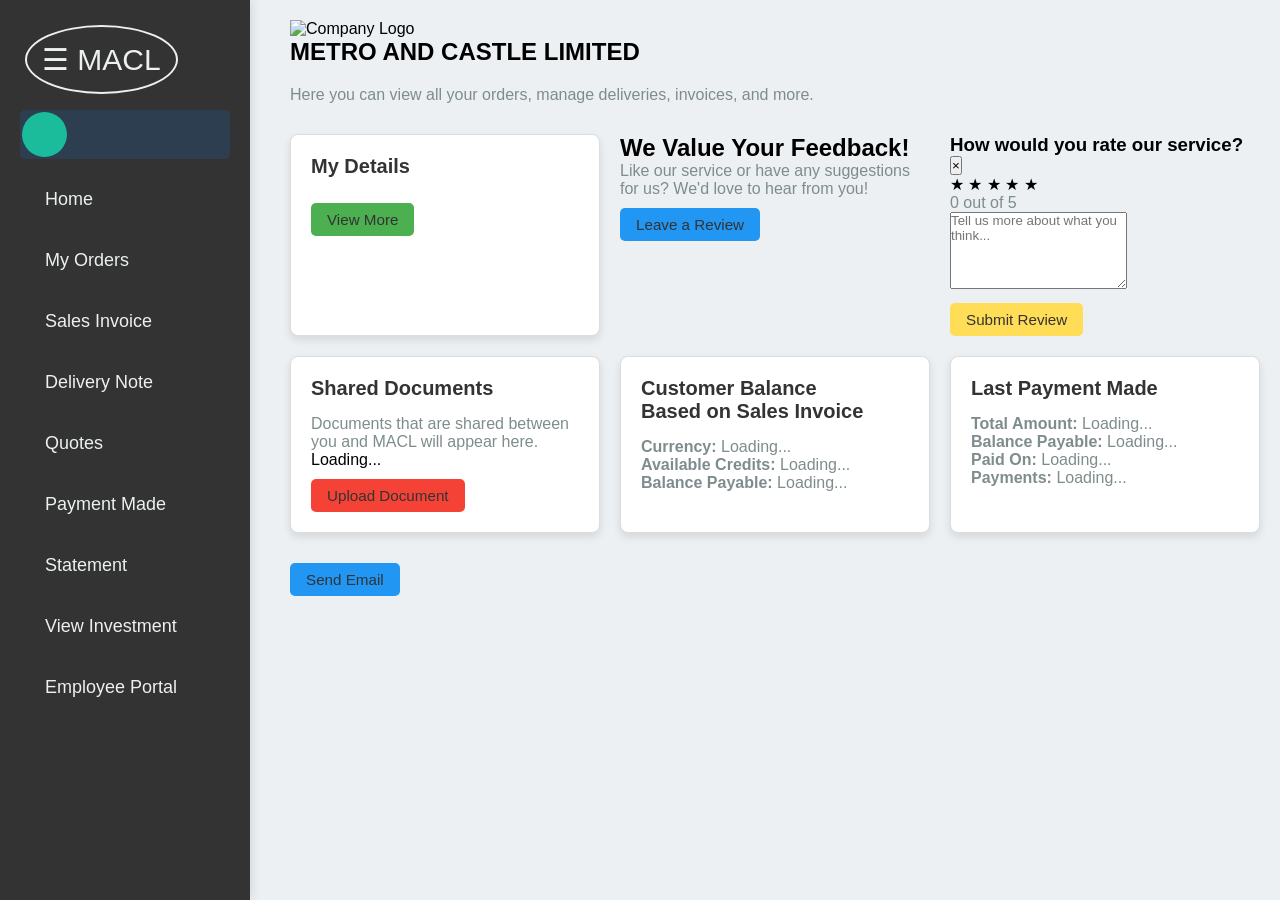
==== customer_portal/www/client_portal/menu/home_page.html @ c5ba2b26 "feat(customer-portal): enhance portal UI for orders, invoices, deliveries, and statements" ====
<!DOCTYPE html>
<html lang="en">

<head>
    <meta charset="UTF-8">
    <meta name="viewport" content="width=device-width, initial-scale=1.0">
    <title>Customer Portal</title>
    <link rel="stylesheet" href="customers_orders.css">
    <link rel="stylesheet" href="rating_review.css"> 
    <link rel="stylesheet" href="send_email.css">
    <link rel="stylesheet" href="/assets/customer_portal/css/logo_company.css">
</head>

<body>

    <button class="hamburger" onclick="toggleSidebar()">
           ☰ MACL 
        
      </button>

    <!-- Sidebar -->
    <div class="sidebar" id="sidebar">
        <br><br><br><br><br>
      
        <!-- Profile Info Section -->
        <div class="profile-info" onclick="toggleProfileMenu()">
            <div class="profile-mini" id="abbr"></div>
            <div class="profile-details">
                <div id="customer-name"></div>
                <small id="email"></small>
            </div>
            <!-- Profile Dropdown -->
            <div class="popover-wrapper" id="profileDropdown">
                <div class="popover-body">
                    <button class="change-password action-button" type="button">
                        <span>Change Password</span>
                    </button>
                    <div class="logout-section">
                        <ul>
                            <li class="logout-section" id="login-link" style="display: none;"><a
                                    href="/client_portal/access_portal/login">Login</a></li>
                            <li class="logout-section" id="logout-link" style="display: none;"><a
                                    href="/client_portal/access_portal/login" onclick="logoutUser()">Logout</a></li>
                        </ul>
                    </div>
                </div>
            </div>
        </div>

        <!-- Sidebar Menu -->
        <ul>
            <li><a href="/client_portal/menu/home_page">Home</a></li>
            <li><a href="/client_portal/my_orders/orders">My Orders</a></li>
            <li><a href="/client_portal/Sales_invoice/invoices">Sales Invoice</a></li>
            <li><a href="/client_portal/delivery_note/deliveries">Delivery Note</a></li>
            <!-- <li><a href="/client_portal/my_cart/cart">My Cart</a></li> -->
            <li><a href="/client_portal/quotes/quotes">Quotes</a></li>
            <li><a href="/client_portal/payment_entry/payment_entry">Payment Made</a></li>
            <li><a href="/client_portal/statement/statement">Statement</a></li>
            <li><a href="https://erp.metrogroupng.com/custom_pages/tranctions/transaction_report">View Investment</a></li>
            <li><a href="/employee-portal">Employee Portal</a></li>
        </ul>
    </div>

    <!-- Main Content Area -->
    <div class="content" id="content">
            <!-- Company Header with Logo -->
    <div class="company-header">
        <img src="/assets/customer_portal/images/MACL.jpg" alt="Company Logo" class="company-logo" id="logo">
        <div class="company-info">
            <h2>METRO AND CASTLE LIMITED</h2>
            <!-- <p>METRO MALL, ATLANTIC LAYOUT ESTATES,</p>
            <p>LEKKI GARDEN PHASE 4 ROAD, GENERAL PAINT B/STOP,</p>
            <p>LEKKI EXPRESSWAY, LAGOS.</p>
            <p>PHONE: 09154793665, 08097814209</p>
            <p>Info@metroandcastle.com www.metroandcastle.com</p> -->
     
        </div>
    </div>
        <h1 id="title-name"></h1>
        <p>Here you can view all your orders, manage deliveries, invoices, and more.</p>

        <!-- Cards Section -->
        <div class="cards-container">

            <!-- My Details Card -->
            <div class="card">
                <h2>My Details</h2>
                <p id="customer-detail"></p>
                <p id="email-detail"></p>
                <!-- This button routes to the profile page -->
                <button class="btn view-more-btn" id="route-to-profile" onclick="routeToProfile()">View More</button>
            </div>

            <!-- Reviews Card -->
            <div class="review-card">
                <h2>We Value Your Feedback!</h2>
                <p>Like our service or have any suggestions for us? We'd love to hear from you!</p>
                <button class="btn review-btn" id="reviewBtn">Leave a Review</button>
            </div>

            <!-- Modal -->
            <div class="modal" id="reviewModal">
                <div class="modal-content">
                    <div class="modal-header">
                        <h3>How would you rate our service?</h3>
                        <button class="close-btn" id="closeModal">&times;</button>
                    </div>
                    <div class="modal-body">
                        <div class="rating-container">
                            <div class="stars">
                                <span class="star" data-value="1">★</span>
                                <span class="star" data-value="2">★</span>
                                <span class="star" data-value="3">★</span>
                                <span class="star" data-value="4">★</span>
                                <span class="star" data-value="5">★</span>
                            </div>
                            <div class="rating-display">
                                <p id="ratingText">0 out of 5</p>
                            </div>
                        </div>
                        <textarea id="comment" placeholder="Tell us more about what you think..." rows="5"></textarea>
                    </div>
                    <div class="modal-footer">
                        <button id="submitReview" class="btn submit-btn">Submit Review</button>
                    </div>
                </div>
            </div>


            <!-- Shared Documents Card -->
            <div class="card" id="shared-documents-card">
                <h2>Shared Documents</h2>
                <p>Documents that are shared between you and MACL will appear here.</p>
                <div id="documents-list">Loading...</div> <!-- Placeholder for dynamically loading shared documents -->
                <button class="btn upload-btn" id="upload-document-btn">Upload Document</button>

                <!-- Upload Document Form (Initially hidden) -->
                <div id="upload-form" style="display: none;">
                    <input type="file" id="document-file" />
                    <button class="btn" id="submit-upload-btn">Submit</button>
                    <button class="btn" id="cancel-upload-btn">Cancel</button>
                </div>
                <div id="loading-spinner" style="display: none;">
                    <div class="spinner"></div>
                </div>

            </div>


            <!-- Customer Balance Card -->
            <div class="card" id="customer-balance-card">
                <h2>Customer Balance <br>Based on Sales Invoice</h2>
               
                <p><strong>Currency:</strong> <span id="currency">Loading...</span></p>
                <p><strong>Available Credits:</strong> <span id="available-credits">Loading...</span></p>
                <p><strong>Balance Payable:</strong> <span id="balance-payable">Loading...</span></p>
            </div>

            <!-- Last Payment Made Card -->
            <div class="card" id="last-payment-card">
                <h2>Last Payment Made</h2>
                <p><strong>Total Amount:</strong> <span id="total-amount">Loading...</span></p>
                <p><strong>Balance Payable:</strong> <span id="balance-payable-last">Loading...</span></p>
                <p><strong>Paid On:</strong> <span id="paid-on">Loading...</span></p>
                <p><strong>Payments:</strong> <span id="payments-count">Loading...</span></p>
            </div>

    <!-- Send Mail Card -->
<div class="sendEmail-card">
   <div class="card-content">
      <!-- Other content of the card can go here -->
   </div>
   
   <!-- Button Container for positioning -->
   <div class="button-container">
      <button class="btn review-btn" id="sendEmailBtn">Send Email</button>
   </div>
</div>

<!-- Modal (same as before) -->
<div class="modal-dialog modal-md" id="emailModal" style="display: none;">
   <div class="modal-content">
      <div class="modal-header">
         <h4 class="modal-title">Mail To</h4>
         <button class="close" type="button" id="closeModalBtn">×</button>
      </div>
      <form id="sendEmailForm">
         <div class="modal-body">
            <div id="errorAlert" class="form-alert-error" style="display: none;">Error sending email</div>
            <div class="form-group">
               <label for="from-email">From</label> 
               <input disabled id="from-email" class="form-control" type="text" value="">
            </div>
            <div class="form-group">
               <label for="subject" class="required">Subject</label>
               <input autofocus id="subject" class="form-control" type="text">
            </div>
            <div class="form-group">
               <label for="message" class="required">Message</label>
               <textarea rows="4" id="message" class="form-control"></textarea>
            </div>
         </div>
         <div class="modal-footer">
            <button id="sendEmailSubmit" class="btn btn-primary" type="button">Send</button>
            <button class="btn btn-secondary" type="button" id="cancelModalBtn">Cancel</button>
         </div>
      </form>
   </div>
</div>

        </div>
    </div>


    <!-- Footer Section -->
    <div class="footer">
        <!-- Column 1: Company Information -->
        <div class="footer-column">
            <h5>Company</h5>
            <p>METRO AND CASTLE LIMITED</p>
            <p>www.metroandcastle.com</p>
        </div>

        <!-- Column 2: Support Links -->
        <div class="footer-column">
            <h5>Support</h5>
            <a href="mailto:finance@metrogroupng.com">Email Support</a>
            <a href="sms:+2348001234567">SMS Support</a>
            <button class="btn" id="supportBtn">Contact Support</button>
        </div>

        <!-- Column 3: Quick Links --> 
        <div class="footer-column">
            <h5>Quick Links</h5>
            <a href="https://www.metroandcastle.com/about/">About Us</a>
            <a href="https://www.metroandcastle.com/faqs/">FAQ</a>
            <a href="http://www.metroandcastle.com">Terms & Conditions</a>
            <a href="https://www.metroandcastle.com/privacy-policy/">Privacy Policy</a>
        </div>

        <!-- Column 4: Address 1 -->
        <div class="footer-column">
            <h5>Address 1</h5>
            <p>METRO MALL,</p>
            <p>ATLANTIC LAYOUT ESTATES,</p>
            <p>LEKKI GARDEN PHASE 4 ROAD,</p>
            <p>GENERAL PAINT B/STOP,</p>
        </div>

        <!-- Column 5: Address 2 -->
        <div class="footer-column">
            <h5>Address 2</h5>
            <p>LEKKI EXPRESSWAY, LAGOS.</p>
            <p>PHONE: 09154793665, 08097814209</p>
            <p>Info@metroandcastle.com</p>
        </div>
    </div>


    <script src="customers_orders.js"></script>
    <script src="all_fetch.js"></script>
    <script src="upload_file.js"></script>
    <script src="rating_review.js"></script>
    <script src="login_logut.js"></script>
    <script src="send_email.js"></script>
    <script src="https://code.jquery.com/jquery-3.6.0.min.js"></script>

</body>

</html>
---- customer_portal/www/client_portal/menu/customers_orders.css ----
/* Global Reset */
* {
    margin: 0;
    padding: 0;
    box-sizing: border-box;
    font-family: 'Segoe UI', Tahoma, Geneva, Verdana, sans-serif;
}

/* Body and overall page styles */
body {
    background-color: #ecf0f3;
    overflow-x: hidden;
    display: flex;
    min-height: 100vh;
    transition: margin-left 0.3s ease;
}

/* Sidebar - Initially open */
.sidebar {
    height: 100%;
    width: 270px;
    position: fixed;
    top: 0;
    left: 0;
    background-color: #34495e;
    color: #ecf0f1;
    padding-top: 40px;
    transition: transform 0.5s ease-in-out, opacity 0.5s ease-in-out;
    box-shadow: 2px 0 10px rgba(0, 0, 0, 0.1);
    z-index: 100;
}

/* Show sidebar when toggled */
.sidebar.open {
    left: 0;
}

/* Sidebar closed - hides completely */
.sidebar.closed {
    transform: translateX(-100%);
    opacity: 0;
    pointer-events: none;
}

/* Sidebar Menu */
.sidebar ul {
    list-style: none;
    padding: 0;
}

.sidebar ul li {
    margin: 20px 0;
}

.sidebar ul li a {
    color: #ecf0f1;
    text-decoration: none;
    font-size: 18px;
    padding: 10px 25px;
    display: block;
    position: relative;
    border-radius: 5px;
    transition: 0.3s ease-in-out;
}

.sidebar ul li a::before {
    content: '';
    position: absolute;
    height: 4px;
    width: 0%;
    background-color: #1abc9c;
    left: 0;
    bottom: 0;
    transition: width 0.3s;
}

.sidebar ul li a:hover {
    background-color: #1abc9c;
    padding-left: 35px;
}

.sidebar ul li a:hover::before {
    width: 100%;
}

/* Profile Info Section */
.profile-info {
    display: flex;
    align-items: center;
    padding: 2px;
    background-color: #2c3e50;
    color: white;
    cursor: pointer;
    transition: all 0.3s ease;
    position: relative;
    border-radius: 5px;
    margin-bottom: 20px;
}

.profile-info:hover {
    background-color: #16a085;
}

.profile-mini {
    background-color: #1abc9c;
    color: white;
    width: 45px;
    height: 45px;
    border-radius: 50%;
    display: flex;
    align-items: center;
    justify-content: center;
    margin-right: 15px;
    font-size: 22px;
    font-weight: bold;
    transition: transform 0.3s ease;
}

.profile-info:hover .profile-mini {
    transform: rotate(360deg);
}

.profile-details {
    flex: 1;
}

.profile-details div {
    font-weight: bold;
    font-size: 16px;
}

.profile-details small {
    font-size: 12px;
    color: #bdc3c7;
}

/* Profile Dropdown */
.popover-wrapper {
    display: none;
    position: absolute;
    top: 100%;
    right: 0;
    background-color: #a9bebe;
    width: 200px;
    border-radius: 5px;
    box-shadow: 0 4px 6px rgba(0, 0, 0, 0.1);
    z-index: 200;
}

.popover-body {
    padding: 10px;
}

.popover-body button {
    width: 100%;
    padding: 12px;
    background-color: #16a085;
    border: none;
    color: white;
    cursor: pointer;
    font-size: 14px;
    text-align: left;
    border-radius: 5px;
    transition: background-color 0.3s;
}

.popover-body button:hover {
    background-color: #1abc9c;
}

.logout-section {
    margin-top: 10px;
}

.logout-section a {
    text-decoration: none;
    color: #e74c3c;
    font-size: 14px;
    display: block;
    padding: 10px 0;
}

/* Hamburger Button */
.hamburger {
    background-color: transparent;
    color: #ecf0f1;
    border: 2px solid #ecf0f1;
    padding: 15px;
    font-size: 30px;
    cursor: pointer;
    position: absolute;
    top: 25px;
    left: 25px;
    z-index: 2000;  /* Higher z-index to be on top of the footer */
    border-radius: 50%;
    transition: all 0.3s ease;
}

.hamburger:hover {
    background-color: #16a085;
    border-color: #16a085;
}

/* Main Content Area */
.content {
    margin-left: 270px; /* Initial space for sidebar */
    padding: 20px;
    transition: margin-left 0.5s ease-in-out;
    width: calc(100% - 270px); /* Adjust width to avoid overlap */
}

/* Full-width content when sidebar is closed */
.content.full-width {
    margin-left: 0;
    width: 100%;
}

.content h1 {
    font-size: 2rem;
    color: #34495e;
    margin-bottom: 20px;
}

.content p {
    font-size: 1rem;
    color: #7f8c8d;
}

/* Footer styles with fade-in/out effect */
.footer {
    display: grid;
    grid-template-columns: repeat(5, 1fr);  /* 5 equal columns */
    gap: 20px;  /* Adjust the gap between the columns */
    background-color: #333;
    color: #fff;
    padding: 20px 30px; /* Added padding for better spacing */
    width: 100%;
    font-size: 0.9em;
    opacity: 0;  /* Initially, the footer is fully visible */
    /* transition: opacity 0.5s ease;  Fade-in and fade-out transition */
    position: fixed;  /* Keep the footer fixed at the bottom */
    bottom: 0;  /* Place at the bottom of the screen */
    left: 0;
    z-index: 1;  /* Lower z-index to place it behind the toggle button */
    transition: opacity 0.3s ease, visibility 0.3s ease;
}
  /* Disappear effect on hover */
.footer:hover {
    /* opacity: 0; Make footer transparent */
    visibility: hidden; /* Hide footer */
}

/* Individual column styling */
.footer-column {
    display: flex;
    flex-direction: column;
    gap: 8px;  /* Increased space between elements within the column */
}

.footer-column h5 {
    font-size: 1em;
    margin-bottom: 8px;
    color: #ffdd57;
}

.footer-column p, .footer-column a {
    font-size: 0.85em;
    color: #ccc;
    text-decoration: none;
    line-height: 1.5;
}

.footer-column a:hover {
    color: #fff;
    text-decoration: underline;
}

/* Support button styling */
.footer .btn {
    background-color: #ffdd57;
    color: #333;
    border: none;
    padding: 6px 12px;
    margin-top: 8px;
    border-radius: 3px;
    font-size: 0.9em;
    cursor: pointer;
    transition: background-color 0.3s ease;
}

.footer .btn:hover {
    background-color: #ffd633;
}

/* Responsive Design for smaller screens */
@media (max-width: 768px) {
    .footer {
        grid-template-columns: 1fr 1fr;  /* Stack columns in two rows for smaller screens */
        text-align: center;
        padding: 12px 20px;
    }
}

/* Toggle button styling */
.toggle-btn {
    position: fixed;  /* Fixed position on the page */
    top: 20px;  /* Adjust as needed */
    right: 20px;  /* Adjust as needed */
    z-index: 10;  /* Higher z-index to make sure it stays in front of the footer */
    background-color: #ffdd57;
    color: #333;
    border: none;
    padding: 10px 20px;
    border-radius: 5px;
    font-size: 1em;
    cursor: pointer;
    transition: background-color 0.3s ease;
}

.toggle-btn:hover {
    background-color: #ffd633;
}


/* cardddddss */

/* Basic styling for the main content */
/* .content {
    margin: 20px;
    font-family: Arial, sans-serif;
} */

/* Cards container to hold all the cards */
.cards-container {
    display: grid;
    grid-template-columns: repeat(3, 1fr); /* 3 columns by default */
    gap: 20px; /* Space between cards */
    margin-top: 30px;
}

/* Card styles */
.card {
    background-color: #fff;
    border: 1px solid #ddd;
    border-radius: 8px;
    padding: 20px;
    box-shadow: 0 4px 8px rgba(0, 0, 0, 0.1);
    text-align: left;
    transition: box-shadow 0.3s ease;
}

/* Card header (titles) */
.card h2 {
    font-size: 1.25em;
    margin-bottom: 15px;
    color: #333;
}

/* Button styles */
.btn {
    background-color: #ffdd57;
    color: #333;
    border: none;
    padding: 8px 16px;
    margin-top: 10px;
    border-radius: 5px;
    font-size: 0.95em;
    cursor: pointer;
    transition: background-color 0.3s ease;
}

.btn:hover {
    background-color: #ffd633;
}

/* Specific button for "View More" */
.view-more-btn {
    background-color: #4CAF50;
}

.view-more-btn:hover {
    background-color: #45a049;
}

/* Specific button for "Review" */
.review-btn {
    background-color: #2196F3;
}

.review-btn:hover {
    background-color: #0b7dda;
}

/* Specific button for "Upload Document" */
.upload-btn {
    background-color: #f44336;
}

.upload-btn:hover {
    background-color: #e53935;
}

/* Responsive Design for smaller screens */
@media (max-width: 768px) {
    .cards-container {
        grid-template-columns: 1fr 1fr; /* 2 columns on smaller screens */
    }
}

@media (max-width: 480px) {
    .cards-container {
        grid-template-columns: 1fr; /* 1 column on mobile screens */
    }
}

/* Simple Spinner */
.spinner {
    border: 4px solid rgba(255, 255, 255, 0.3);
    border-top: 4px solid #3498db;
    border-radius: 50%;
    width: 40px;
    height: 40px;
    animation: spin 1s linear infinite;
  }
  
  @keyframes spin {
    0% { transform: rotate(0deg); }
    100% { transform: rotate(360deg); }
  }


  /* Sidebar styling */
.sidebar {
    position: fixed;
    top: 0;
    left: 0;
    width: 250px;
    height: 100vh; /* Full viewport height */
    background-color: #333; /* Background color */
    overflow-y: auto; /* Enable vertical scrolling */
    overflow-x: hidden; /* Disable horizontal scrolling */
    padding: 20px;
}

/* Additional styling for smooth scroll (optional) */
.sidebar::-webkit-scrollbar {
    width: 8px;
}

.sidebar::-webkit-scrollbar-thumb {
    /* background-color: #888; Scrollbar color */
    background-color: #888;
    border-radius: 4px;
}

.sidebar::-webkit-scrollbar-thumb:hover {
    background-color: #555;
}
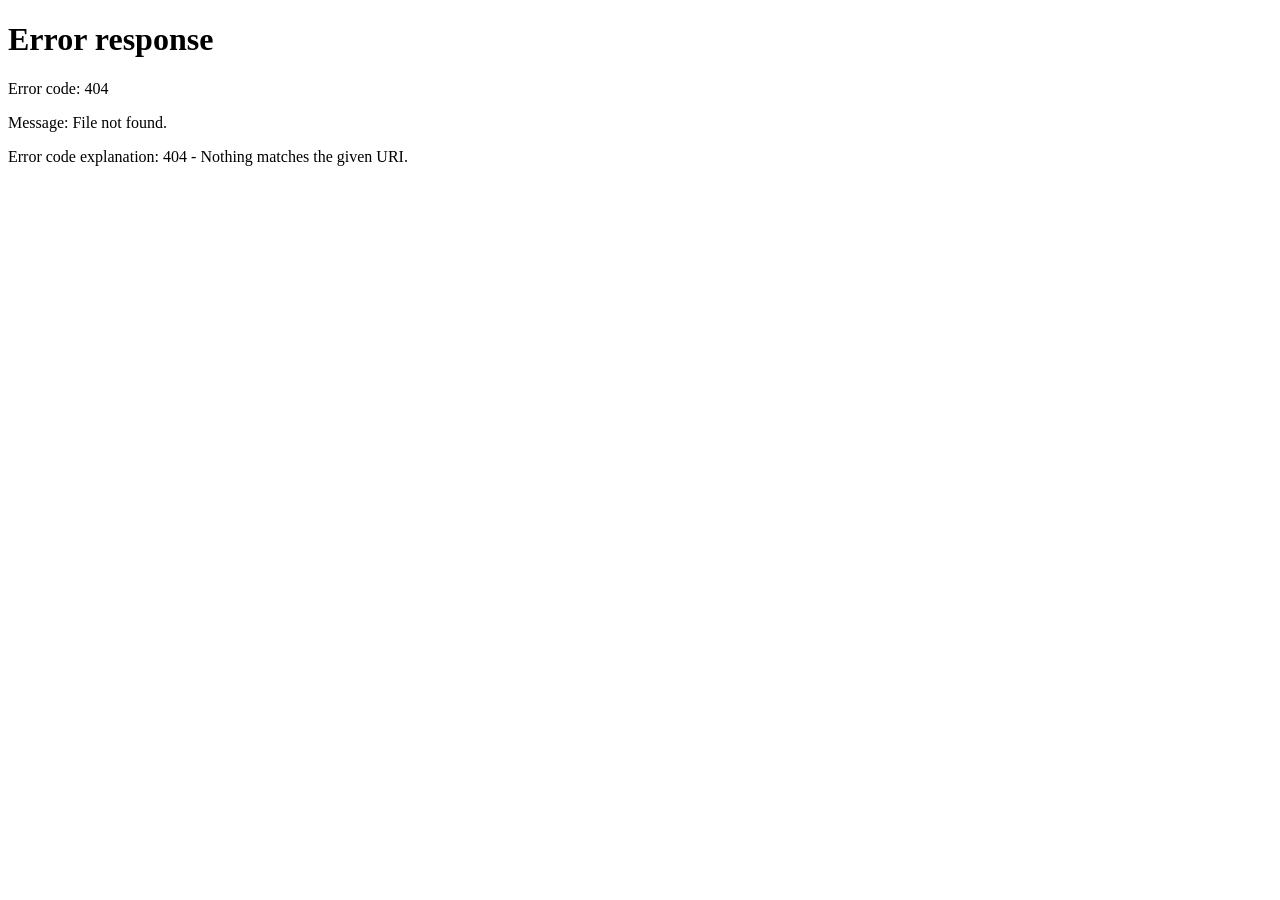
==== commit 4aff9eca: "Update customer portal" ====
--- a/customer_portal/www/client_portal/menu/home_page.html
+++ b/customer_portal/www/client_portal/menu/home_page.html
@@ -1,271 +1,14 @@
 <!DOCTYPE html>
 <html lang="en">
-
 <head>
-    <meta charset="UTF-8">
-    <meta name="viewport" content="width=device-width, initial-scale=1.0">
-    <title>Customer Portal</title>
-    <link rel="stylesheet" href="customers_orders.css">
-    <link rel="stylesheet" href="rating_review.css"> 
-    <link rel="stylesheet" href="send_email.css">
-    <link rel="stylesheet" href="/assets/customer_portal/css/logo_company.css">
+  <meta charset="UTF-8">
+  <meta http-equiv="refresh" content="0; url=/customer-portal">
+  <title>Redirecting to Customer Portal...</title>
+  <script>
+    window.location.replace('/customer-portal' + window.location.hash);
+  </script>
 </head>
-
-<body>
-
-    <button class="hamburger" onclick="toggleSidebar()">
-           ☰ MACL 
-        
-      </button>
-
-    <!-- Sidebar -->
-    <div class="sidebar" id="sidebar">
-        <br><br><br><br><br>
-      
-        <!-- Profile Info Section -->
-        <div class="profile-info" onclick="toggleProfileMenu()">
-            <div class="profile-mini" id="abbr"></div>
-            <div class="profile-details">
-                <div id="customer-name"></div>
-                <small id="email"></small>
-            </div>
-            <!-- Profile Dropdown -->
-            <div class="popover-wrapper" id="profileDropdown">
-                <div class="popover-body">
-                    <button class="change-password action-button" type="button">
-                        <span>Change Password</span>
-                    </button>
-                    <div class="logout-section">
-                        <ul>
-                            <li class="logout-section" id="login-link" style="display: none;"><a
-                                    href="/client_portal/access_portal/login">Login</a></li>
-                            <li class="logout-section" id="logout-link" style="display: none;"><a
-                                    href="/client_portal/access_portal/login" onclick="logoutUser()">Logout</a></li>
-                        </ul>
-                    </div>
-                </div>
-            </div>
-        </div>
-
-        <!-- Sidebar Menu -->
-        <ul>
-            <li><a href="/client_portal/menu/home_page">Home</a></li>
-            <li><a href="/client_portal/my_orders/orders">My Orders</a></li>
-            <li><a href="/client_portal/Sales_invoice/invoices">Sales Invoice</a></li>
-            <li><a href="/client_portal/delivery_note/deliveries">Delivery Note</a></li>
-            <!-- <li><a href="/client_portal/my_cart/cart">My Cart</a></li> -->
-            <li><a href="/client_portal/quotes/quotes">Quotes</a></li>
-            <li><a href="/client_portal/payment_entry/payment_entry">Payment Made</a></li>
-            <li><a href="/client_portal/statement/statement">Statement</a></li>
-            <li><a href="https://erp.metrogroupng.com/custom_pages/tranctions/transaction_report">View Investment</a></li>
-            <li><a href="/employee-portal">Employee Portal</a></li>
-        </ul>
-    </div>
-
-    <!-- Main Content Area -->
-    <div class="content" id="content">
-            <!-- Company Header with Logo -->
-    <div class="company-header">
-        <img src="/assets/customer_portal/images/MACL.jpg" alt="Company Logo" class="company-logo" id="logo">
-        <div class="company-info">
-            <h2>METRO AND CASTLE LIMITED</h2>
-            <!-- <p>METRO MALL, ATLANTIC LAYOUT ESTATES,</p>
-            <p>LEKKI GARDEN PHASE 4 ROAD, GENERAL PAINT B/STOP,</p>
-            <p>LEKKI EXPRESSWAY, LAGOS.</p>
-            <p>PHONE: 09154793665, 08097814209</p>
-            <p>Info@metroandcastle.com www.metroandcastle.com</p> -->
-     
-        </div>
-    </div>
-        <h1 id="title-name"></h1>
-        <p>Here you can view all your orders, manage deliveries, invoices, and more.</p>
-
-        <!-- Cards Section -->
-        <div class="cards-container">
-
-            <!-- My Details Card -->
-            <div class="card">
-                <h2>My Details</h2>
-                <p id="customer-detail"></p>
-                <p id="email-detail"></p>
-                <!-- This button routes to the profile page -->
-                <button class="btn view-more-btn" id="route-to-profile" onclick="routeToProfile()">View More</button>
-            </div>
-
-            <!-- Reviews Card -->
-            <div class="review-card">
-                <h2>We Value Your Feedback!</h2>
-                <p>Like our service or have any suggestions for us? We'd love to hear from you!</p>
-                <button class="btn review-btn" id="reviewBtn">Leave a Review</button>
-            </div>
-
-            <!-- Modal -->
-            <div class="modal" id="reviewModal">
-                <div class="modal-content">
-                    <div class="modal-header">
-                        <h3>How would you rate our service?</h3>
-                        <button class="close-btn" id="closeModal">&times;</button>
-                    </div>
-                    <div class="modal-body">
-                        <div class="rating-container">
-                            <div class="stars">
-                                <span class="star" data-value="1">★</span>
-                                <span class="star" data-value="2">★</span>
-                                <span class="star" data-value="3">★</span>
-                                <span class="star" data-value="4">★</span>
-                                <span class="star" data-value="5">★</span>
-                            </div>
-                            <div class="rating-display">
-                                <p id="ratingText">0 out of 5</p>
-                            </div>
-                        </div>
-                        <textarea id="comment" placeholder="Tell us more about what you think..." rows="5"></textarea>
-                    </div>
-                    <div class="modal-footer">
-                        <button id="submitReview" class="btn submit-btn">Submit Review</button>
-                    </div>
-                </div>
-            </div>
-
-
-            <!-- Shared Documents Card -->
-            <div class="card" id="shared-documents-card">
-                <h2>Shared Documents</h2>
-                <p>Documents that are shared between you and MACL will appear here.</p>
-                <div id="documents-list">Loading...</div> <!-- Placeholder for dynamically loading shared documents -->
-                <button class="btn upload-btn" id="upload-document-btn">Upload Document</button>
-
-                <!-- Upload Document Form (Initially hidden) -->
-                <div id="upload-form" style="display: none;">
-                    <input type="file" id="document-file" />
-                    <button class="btn" id="submit-upload-btn">Submit</button>
-                    <button class="btn" id="cancel-upload-btn">Cancel</button>
-                </div>
-                <div id="loading-spinner" style="display: none;">
-                    <div class="spinner"></div>
-                </div>
-
-            </div>
-
-
-            <!-- Customer Balance Card -->
-            <div class="card" id="customer-balance-card">
-                <h2>Customer Balance <br>Based on Sales Invoice</h2>
-               
-                <p><strong>Currency:</strong> <span id="currency">Loading...</span></p>
-                <p><strong>Available Credits:</strong> <span id="available-credits">Loading...</span></p>
-                <p><strong>Balance Payable:</strong> <span id="balance-payable">Loading...</span></p>
-            </div>
-
-            <!-- Last Payment Made Card -->
-            <div class="card" id="last-payment-card">
-                <h2>Last Payment Made</h2>
-                <p><strong>Total Amount:</strong> <span id="total-amount">Loading...</span></p>
-                <p><strong>Balance Payable:</strong> <span id="balance-payable-last">Loading...</span></p>
-                <p><strong>Paid On:</strong> <span id="paid-on">Loading...</span></p>
-                <p><strong>Payments:</strong> <span id="payments-count">Loading...</span></p>
-            </div>
-
-    <!-- Send Mail Card -->
-<div class="sendEmail-card">
-   <div class="card-content">
-      <!-- Other content of the card can go here -->
-   </div>
-   
-   <!-- Button Container for positioning -->
-   <div class="button-container">
-      <button class="btn review-btn" id="sendEmailBtn">Send Email</button>
-   </div>
-</div>
-
-<!-- Modal (same as before) -->
-<div class="modal-dialog modal-md" id="emailModal" style="display: none;">
-   <div class="modal-content">
-      <div class="modal-header">
-         <h4 class="modal-title">Mail To</h4>
-         <button class="close" type="button" id="closeModalBtn">×</button>
-      </div>
-      <form id="sendEmailForm">
-         <div class="modal-body">
-            <div id="errorAlert" class="form-alert-error" style="display: none;">Error sending email</div>
-            <div class="form-group">
-               <label for="from-email">From</label> 
-               <input disabled id="from-email" class="form-control" type="text" value="">
-            </div>
-            <div class="form-group">
-               <label for="subject" class="required">Subject</label>
-               <input autofocus id="subject" class="form-control" type="text">
-            </div>
-            <div class="form-group">
-               <label for="message" class="required">Message</label>
-               <textarea rows="4" id="message" class="form-control"></textarea>
-            </div>
-         </div>
-         <div class="modal-footer">
-            <button id="sendEmailSubmit" class="btn btn-primary" type="button">Send</button>
-            <button class="btn btn-secondary" type="button" id="cancelModalBtn">Cancel</button>
-         </div>
-      </form>
-   </div>
-</div>
-
-        </div>
-    </div>
-
-
-    <!-- Footer Section -->
-    <div class="footer">
-        <!-- Column 1: Company Information -->
-        <div class="footer-column">
-            <h5>Company</h5>
-            <p>METRO AND CASTLE LIMITED</p>
-            <p>www.metroandcastle.com</p>
-        </div>
-
-        <!-- Column 2: Support Links -->
-        <div class="footer-column">
-            <h5>Support</h5>
-            <a href="mailto:finance@metrogroupng.com">Email Support</a>
-            <a href="sms:+2348001234567">SMS Support</a>
-            <button class="btn" id="supportBtn">Contact Support</button>
-        </div>
-
-        <!-- Column 3: Quick Links --> 
-        <div class="footer-column">
-            <h5>Quick Links</h5>
-            <a href="https://www.metroandcastle.com/about/">About Us</a>
-            <a href="https://www.metroandcastle.com/faqs/">FAQ</a>
-            <a href="http://www.metroandcastle.com">Terms & Conditions</a>
-            <a href="https://www.metroandcastle.com/privacy-policy/">Privacy Policy</a>
-        </div>
-
-        <!-- Column 4: Address 1 -->
-        <div class="footer-column">
-            <h5>Address 1</h5>
-            <p>METRO MALL,</p>
-            <p>ATLANTIC LAYOUT ESTATES,</p>
-            <p>LEKKI GARDEN PHASE 4 ROAD,</p>
-            <p>GENERAL PAINT B/STOP,</p>
-        </div>
-
-        <!-- Column 5: Address 2 -->
-        <div class="footer-column">
-            <h5>Address 2</h5>
-            <p>LEKKI EXPRESSWAY, LAGOS.</p>
-            <p>PHONE: 09154793665, 08097814209</p>
-            <p>Info@metroandcastle.com</p>
-        </div>
-    </div>
-
-
-    <script src="customers_orders.js"></script>
-    <script src="all_fetch.js"></script>
-    <script src="upload_file.js"></script>
-    <script src="rating_review.js"></script>
-    <script src="login_logut.js"></script>
-    <script src="send_email.js"></script>
-    <script src="https://code.jquery.com/jquery-3.6.0.min.js"></script>
-
+<body style="font-family: sans-serif; display: flex; align-items: center; justify-content: center; height: 100vh; background: #f8fafc; color: #3e4095;">
+  <p>Redirecting to the new Metro &amp; Castle Subscriber Portal...</p>
 </body>
-
 </html>
